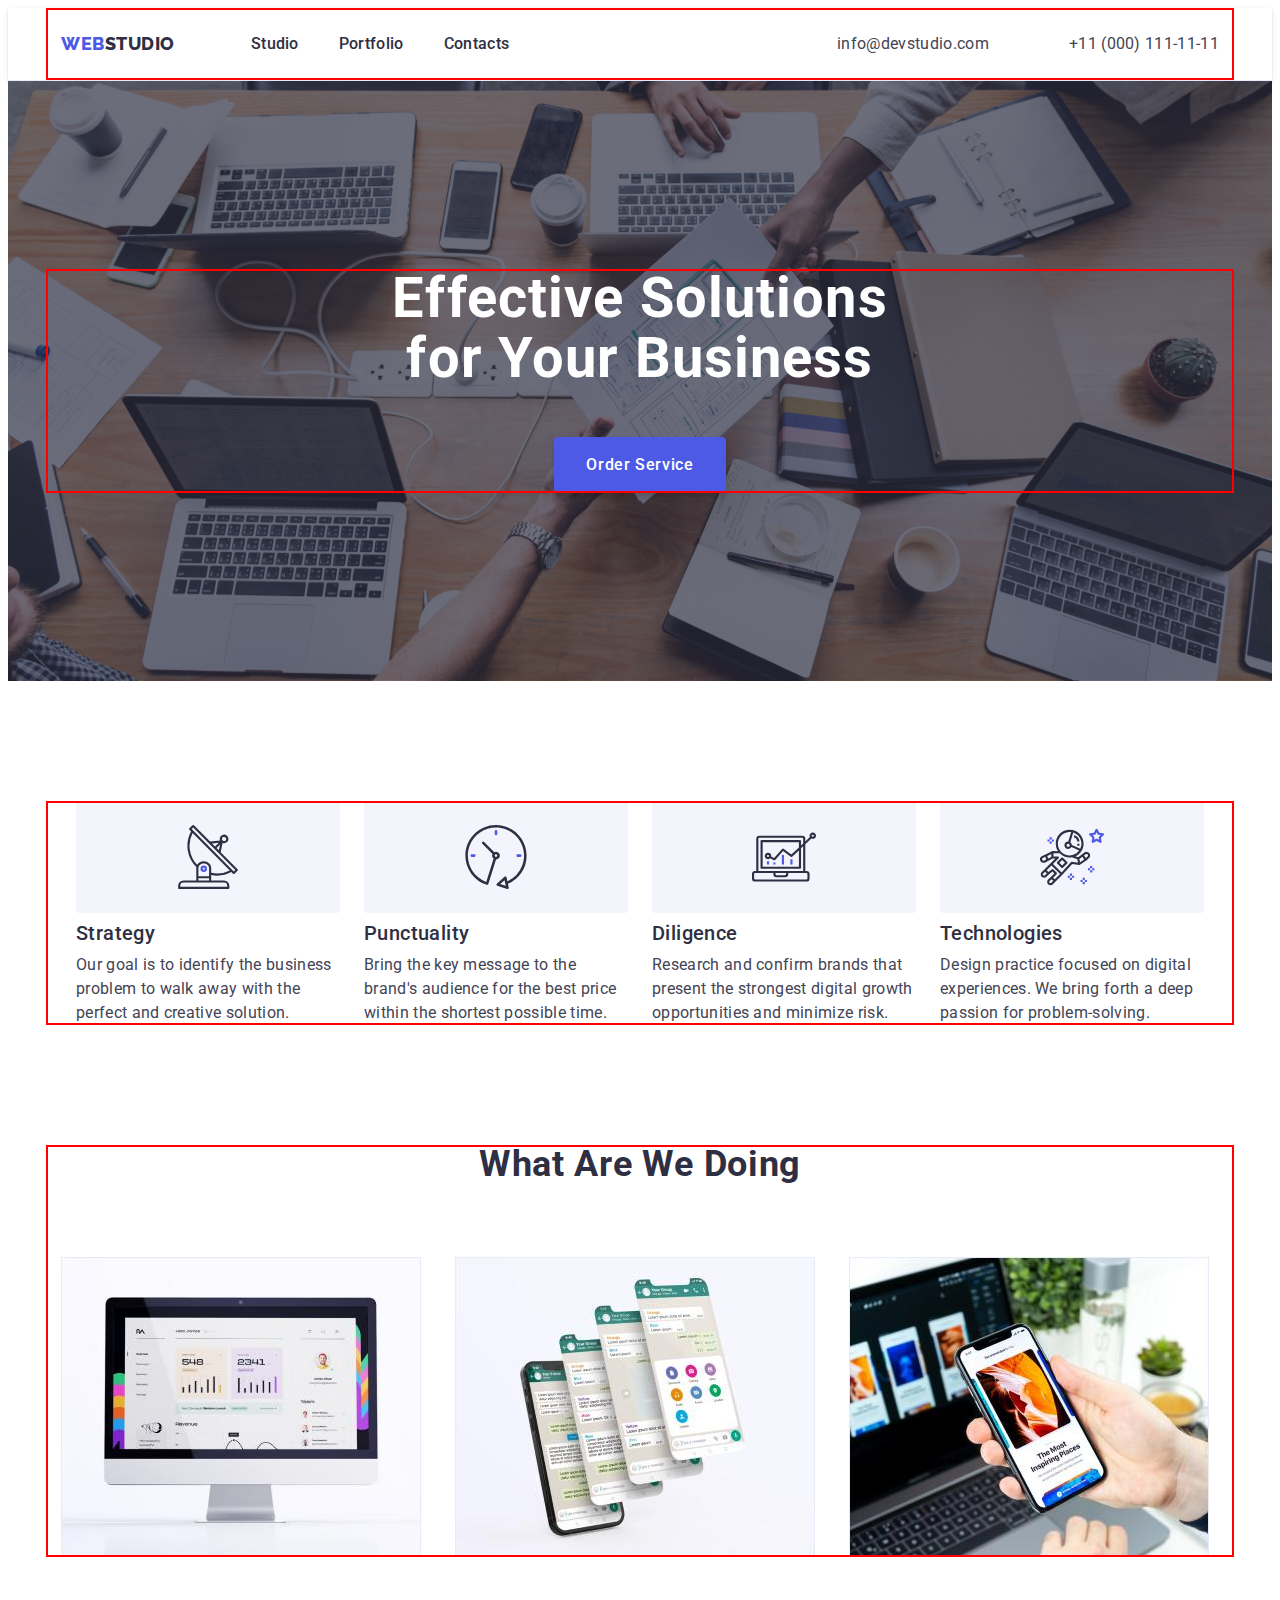
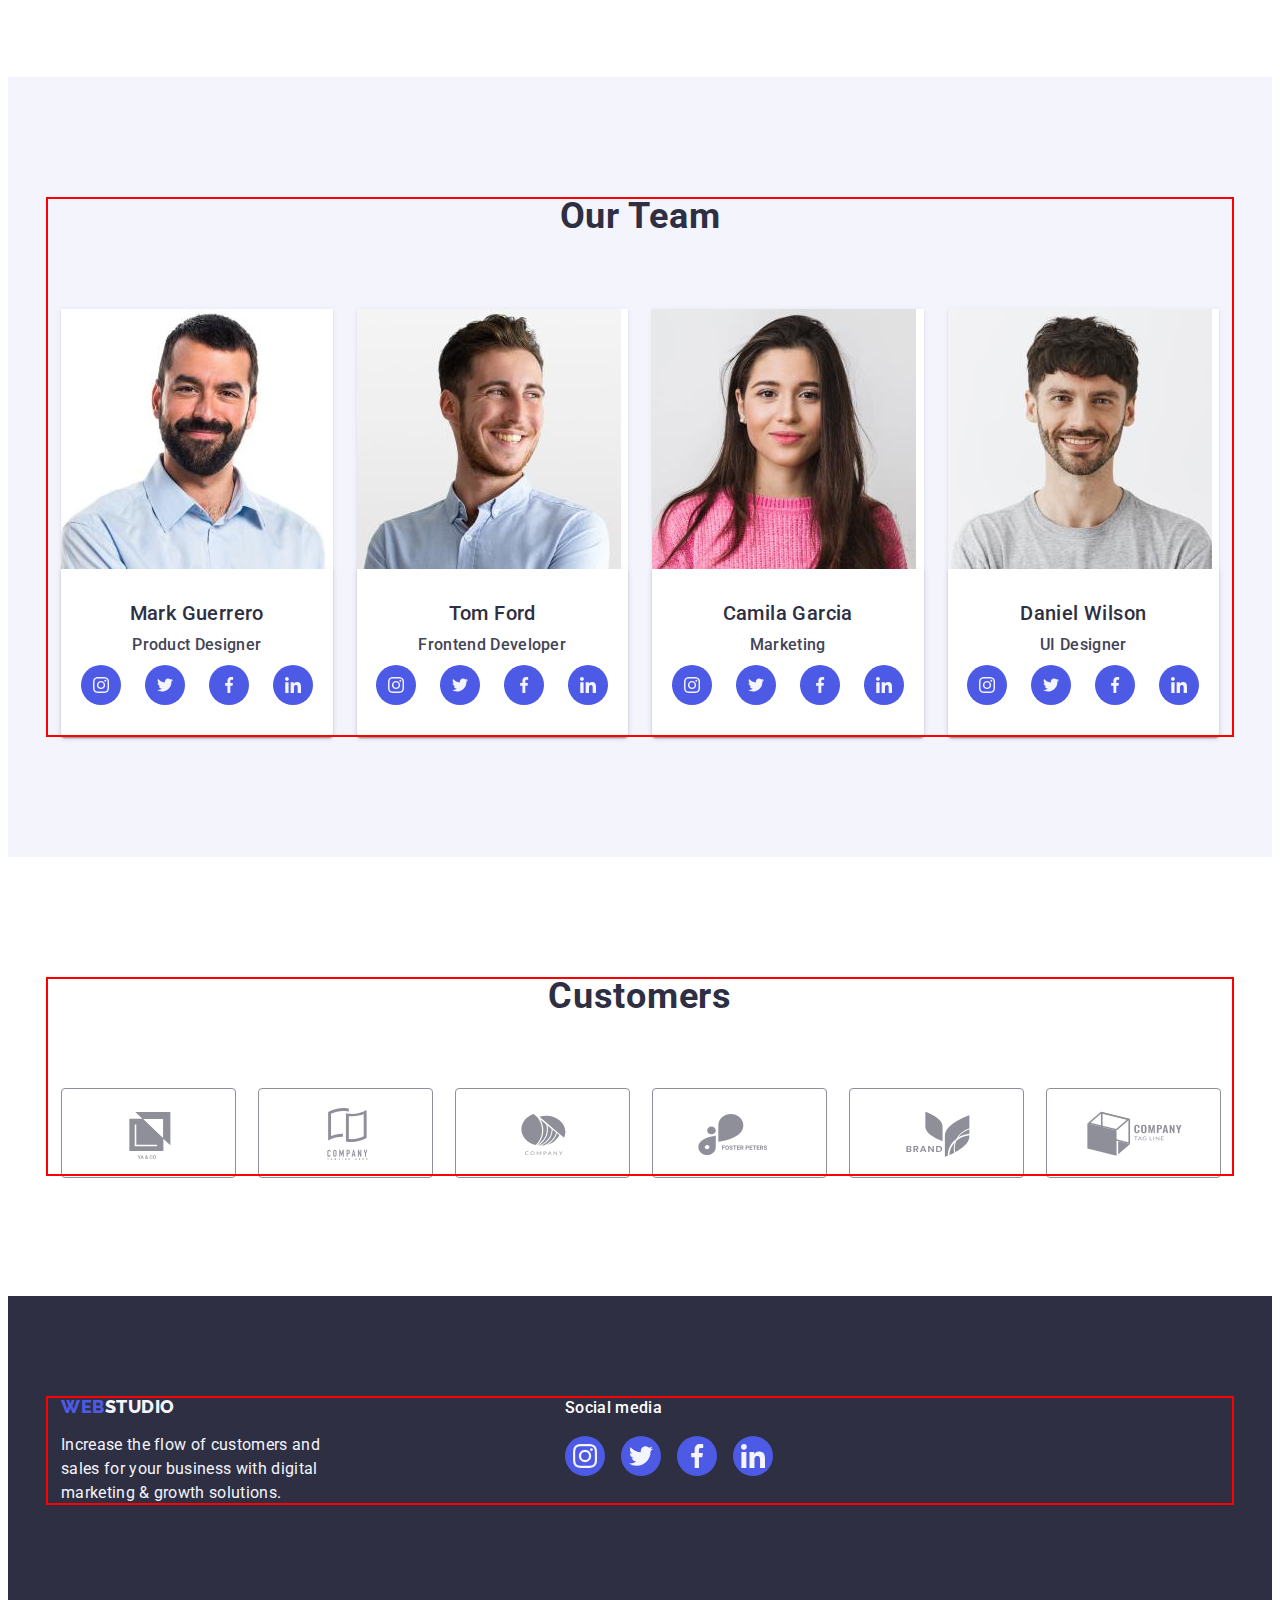
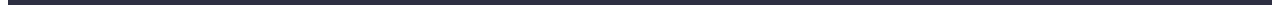
==== index.html @ 96519f8c "Initial commit" ====
<!DOCTYPE html>
<html lang="en">
  <head>
    <meta charset="UTF-8" />
    <meta http-equiv="X-UA-Compatible" content="IE=edge" />
    <meta name="viewport" content="width=device-width, initial-scale=1.0" />
    <title>Document</title>
    <link rel="preconnect" href="https://fonts.googleapis.com" />
    <link rel="preconnect" href="https://fonts.gstatic.com" crossorigin />
    <link
      href="https://fonts.googleapis.com/css2?family=Raleway:wght@800&family=Roboto:wght@400;500;700;900&display=swap"
      rel="stylesheet"
    />
    <link
      rel="stylesheet"
      href="https://cdnjs.cloudflare.com/ajax/libs/modern-normalize/1.1.0/modern-normalize.min.css"
      integrity="sha512-wpPYUAdjBVSE4KJnH1VR1HeZfpl1ub8YT/NKx4PuQ5NmX2tKuGu6U/JRp5y+Y8XG2tV+wKQpNHVUX03MfMFn9Q=="
      crossorigin="anonymous"
      referrerpolicy="no-referrer"
    />
    <link rel="stylesheet" href="./css/styles.css" />
  </head>
  <body class="body-text-color">
    <header class="help-hat-border">
      <div class="help-hat-container container">
        <nav class="help-hat-container logo-top">
          <a class="logo link" href="./index.html"
            >Web<span class="logo-dark">Studio</span></a
          >
          <ul class="nav-list list">
            <li>
              <a class="link helper-components" href="./index.html">Studio</a>
            </li>
            <li>
              <a class="helper-components link" href="./portfolio.html"
                >Portfolio</a
              >
            </li>
            <li>
              <a class="helper-components link" href="">Contacts</a>
            </li>
          </ul>
        </nav>
        <address class="help-hat">
          <ul class="list adr">
            <li>
              <a class="contact-link mail link" href="mailto:info@devstudio.com"
                >info@devstudio.com</a
              >
            </li>
            <li>
              <a class="contact-link link" href="tel:+110001111111"
                >+11 (000) 111-11-11</a
              >
            </li>
          </ul>
        </address>
      </div>
    </header>
    <!-- Main information -->
    <main>
      <!-- 1-section -->
      <section class="hero">
        <div class="container">
          <h1 class="hero-text">Effective Solutions for Your Business</h1>
          <button class="button hero-btn" type="button">Order Service</button>
        </div>
      </section>
      <!-- 2-section -->
      <section class="skill-set">
        <div class="container">
          <h2 hidden class="submain-text">features</h2>
          <ul class="list card-set">
            <li class="card-set-item focus">
              <div class="skill-logo">
                <svg class="" width="64" height="64">
                  <use href="./images/icons.svg#icon-antenna-1"></use>
                </svg>
              </div>
              <h3 class="title">Strategy</h3>
              <p class="text">
                Our goal is to identify the business problem to walk away with
                the perfect and creative solution.
              </p>
            </li>
            <li class="card-set-item focus">
              <div class="skill-logo">
                <svg class="" width="64" height="64">
                  <use href="./images/icons.svg#icon-clock-1"></use>
                </svg>
              </div>
              <h3 class="title">Punctuality</h3>
              <p class="text">
                Bring the key message to the brand's audience for the best price
                within the shortest possible time.
              </p>
            </li>
            <li class="card-set-item focus">
              <div class="skill-logo">
                <svg class="" width="64" height="64">
                  <use href="./images/icons.svg#icon-diagram-1"></use>
                </svg>
              </div>
              <h3 class="title">Diligence</h3>
              <p class="text">
                Research and confirm brands that present the strongest digital
                growth opportunities and minimize risk.
              </p>
            </li>
            <li class="card-set-item focus">
              <div class="skill-logo">
                <svg class="" width="64" height="64">
                  <use href="./images/icons.svg#icon-astronaut-1"></use>
                </svg>
              </div>
              <h3 class="title">Technologies</h3>
              <p class="text">
                Design practice focused on digital experiences. We bring forth a
                deep passion for problem-solving.
              </p>
            </li>
          </ul>
        </div>
      </section>

      <!-- 3-section  -->
      <section class="img-section">
        <div class="container">
          <h2 class="submain-text">What are we doing</h2>
          <ul class="list photo card-set">
            <li class="card-set-item">
              <img
                src="./images/img-1.jpg"
                alt="a computer with diagrams on the screen"
                width="360"
                height="300"
              />
            </li>
            <li class="card-set-item">
              <img
                src="./images/img-2.jpg"
                alt="a phone and 3 screeshots of the phones screen with a chat"
                width="360"
                height="300"
              />
            </li>
            <li class="card-set-item">
              <img
                src="./images/img-3.jpg"
                alt="mans arm holds the phone and on the background laptop"
                width="360"
                height="300"
              />
            </li>
          </ul>
        </div>
      </section>
      <!-- 4-section  -->
      <section class="team-background">
        <div class="container">
          <h2 class="submain-text">Our Team</h2>
          <ul class="title list card-set">
            <li class="photo-back card-set-item">
              <img
                src="./images/Team/img-3.jpg"
                alt="A man(Product Designer) in the blue shirt"
                width="264"
                height="260"
              />
              <div class="team-wrapper">
                <h3 class="title title-center">Mark Guerrero</h3>
                <p class="text title-center">Product Designer</p>
                <ul class="team-social list">
                  <li class="team-item">
                    <a
                      class="team-link link team-item-symbol"
                      href="https://www.instagram.com/"
                      target="_blank"
                      rel="noopener no-referrer"
                      aria-label="instagram icon"
                      ><svg class="team-icon" width="16" height="16">
                        <use
                          href="./images/icons.svg#icon-instagram-2"
                        ></use></svg
                    ></a>
                  </li>
                  <li class="team-item">
                    <a
                      class="team-link link team-item-symbol"
                      href="https://www.twitter.com/"
                      target="_blank"
                      rel="noopener no-referrer"
                      aria-label="twitter icon"
                      ><svg class="team-icon" width="16" height="16">
                        <use
                          href="./images/icons.svg#icon-twitter-1"
                        ></use></svg
                    ></a>
                  </li>
                  <li class="team-item">
                    <a
                      class="team-link link team-item-symbol"
                      href="https://www.facebook.com/"
                      target="_blank"
                      rel="noopener no-referrer"
                      aria-label="facebook icon"
                      ><svg class="team-icon" width="16" height="16">
                        <use
                          href="./images/icons.svg#icon-facebook-1"
                        ></use></svg
                    ></a>
                  </li>
                  <li class="team-item">
                    <a
                      class="team-link link team-item-symbol"
                      href="https://www.linkedin.com/"
                      target="_blank"
                      rel="noopener no-referrer"
                      aria-label="linkedin icon"
                      ><svg class="team-icon" width="16" height="16">
                        <use
                          href="./images/icons.svg#icon-linkedin-1"
                        ></use></svg
                    ></a>
                  </li>
                </ul>
              </div>
            </li>
            <li class="photo-back card-set-item">
              <img
                src="./images/Team/img-2.jpg"
                alt="A smiling man(Frontend Developer) in the blue shirt"
                width="264"
                height="260"
              />
              <div class="team-wrapper">
                <h3 class="title title-center">Tom Ford</h3>
                <p class="text title-center">Frontend Developer</p>
                <ul class="team-social list">
                  <li class="team-item">
                    <a
                      class="team-link link team-item-symbol"
                      href="https://www.instagram.com/"
                      target="_blank"
                      rel="noopener no-referrer"
                      aria-label="instagram icon"
                      ><svg class="team-icon" width="16" height="16">
                        <use
                          href="./images/icons.svg#icon-instagram-2"
                        ></use></svg
                    ></a>
                  </li>
                  <li class="team-item">
                    <a
                      class="team-link link team-item-symbol"
                      href="https://www.twitter.com/"
                      target="_blank"
                      rel="noopener no-referrer"
                      aria-label="twitter icon"
                      ><svg class="team-icon" width="16" height="16">
                        <use
                          href="./images/icons.svg#icon-twitter-1"
                        ></use></svg
                    ></a>
                  </li>
                  <li class="team-item">
                    <a
                      class="team-link link team-item-symbol"
                      href="https://www.facebook.com/"
                      target="_blank"
                      rel="noopener no-referrer"
                      aria-label="facebook icon"
                      ><svg class="team-icon" width="16" height="16">
                        <use
                          href="./images/icons.svg#icon-facebook-1"
                        ></use></svg
                    ></a>
                  </li>
                  <li class="team-item">
                    <a
                      class="team-link link team-item-symbol"
                      href="https://www.linkedin.com/"
                      target="_blank"
                      rel="noopener no-referrer"
                      aria-label="linkedin icon"
                      ><svg class="team-icon" width="16" height="16">
                        <use
                          href="./images/icons.svg#icon-linkedin-1"
                        ></use></svg
                    ></a>
                  </li>
                </ul>
              </div>
            </li>
            <li class="photo-back card-set-item">
              <img
                src="./images/Team/img-1.jpg"
                alt="A women with long hear in the pink sweater"
                width="264"
                height="260"
              />
              <div class="team-wrapper">
                <h3 class="title title-center">Camila Garcia</h3>
                <p class="text title-center">Marketing</p>
                <ul class="team-social list">
                  <li class="team-item">
                    <a
                      class="team-link link team-item-symbol"
                      href="https://www.instagram.com/"
                      target="_blank"
                      rel="noopener no-referrer"
                      aria-label="instagram icon"
                      ><svg class="team-icon" width="16" height="16">
                        <use
                          href="./images/icons.svg#icon-instagram-2"
                        ></use></svg
                    ></a>
                  </li>
                  <li class="team-item">
                    <a
                      class="team-link link team-item-symbol"
                      href="https://www.twitter.com/"
                      target="_blank"
                      rel="noopener no-referrer"
                      aria-label="twitter icon"
                      ><svg class="team-icon" width="16" height="16">
                        <use
                          href="./images/icons.svg#icon-twitter-1"
                        ></use></svg
                    ></a>
                  </li>
                  <li class="team-item">
                    <a
                      class="team-link link team-item-symbol"
                      href="https://www.facebook.com/"
                      target="_blank"
                      rel="noopener no-referrer"
                      aria-label="facebook icon"
                      ><svg class="team-icon" width="16" height="16">
                        <use
                          href="./images/icons.svg#icon-facebook-1"
                        ></use></svg
                    ></a>
                  </li>
                  <li class="team-item">
                    <a
                      class="team-link link team-item-symbol"
                      href="https://www.linkedin.com/"
                      target="_blank"
                      rel="noopener no-referrer"
                      aria-label="linkedin icon"
                      ><svg class="team-icon" width="16" height="16">
                        <use
                          href="./images/icons.svg#icon-linkedin-1"
                        ></use></svg
                    ></a>
                  </li>
                </ul>
              </div>
            </li>
            <li class="photo-back card-set-item">
              <img
                src="./images/Team/img.jpg"
                alt="A smiling man(UI Designer) in the grey sweater"
                width="264"
                height="260"
              />
              <div class="team-wrapper">
                <h3 class="title title-center">Daniel Wilson</h3>
                <p class="text title-center">UI Designer</p>
                <ul class="team-social list">
                  <li class="team-item">
                    <a
                      class="team-link link team-item-symbol"
                      href="https://www.instagram.com/"
                      target="_blank"
                      rel="noopener no-referrer"
                      aria-label="instagram icon"
                      ><svg class="team-icon" width="16" height="16">
                        <use
                          href="./images/icons.svg#icon-instagram-2"
                        ></use></svg
                    ></a>
                  </li>
                  <li class="team-item">
                    <a
                      class="team-link link team-item-symbol"
                      href="https://www.twitter.com/"
                      target="_blank"
                      rel="noopener no-referrer"
                      aria-label="twitter icon"
                      ><svg class="team-icon" width="16" height="16">
                        <use
                          href="./images/icons.svg#icon-twitter-1"
                        ></use></svg
                    ></a>
                  </li>
                  <li class="team-item">
                    <a
                      class="team-link link team-item-symbol"
                      href="https://www.facebook.com/"
                      target="_blank"
                      rel="noopener no-referrer"
                      aria-label="facebook icon"
                      ><svg class="team-icon" width="16" height="16">
                        <use
                          href="./images/icons.svg#icon-facebook-1"
                        ></use></svg
                    ></a>
                  </li>
                  <li class="team-item">
                    <a
                      class="team-link link team-item-symbol"
                      href="https://www.linkedin.com/"
                      target="_blank"
                      rel="noopener no-referrer"
                      aria-label="linkedin icon"
                      ><svg class="team-icon" width="16" height="16">
                        <use
                          href="./images/icons.svg#icon-linkedin-1"
                        ></use></svg
                    ></a>
                  </li>
                </ul>
              </div>
            </li>
          </ul>
        </div>
      </section>
      <!-- 5-section -->
      <section class="customer-section">
        <div class="container">
          <h2 class="submain-text custemers-line-height">Customers</h2>
          <ul class="cs-list list">
            <li class="cs-frames">
              <a class="cs-link link" href=""
                ><svg class="cs-icon" width="104" height="56">
                  <use href="./images/icons.svg#icon-Logo"></use></svg
              ></a>
            </li>
            <li class="cs-frames">
              <a class="cs-link link" href=""
                ><svg class="cs-icon" width="104" height="56">
                  <use href="./images/icons.svg#icon-Logo-1"></use></svg
              ></a>
            </li>
            <li class="cs-frames">
              <a class="cs-link link" href=""
                ><svg class="cs-icon" width="104" height="56">
                  <use href="./images/icons.svg#icon-Logo-2"></use></svg
              ></a>
            </li>
            <li class="cs-frames">
              <a class="cs-link link" href=""
                ><svg class="cs-icon" width="104" height="56">
                  <use href="./images/icons.svg#icon-Logo-3"></use></svg
              ></a>
            </li>
            <li class="cs-frames">
              <a class="cs-link link" href=""
                ><svg class="cs-icon" width="104" height="56">
                  <use href="./images/icons.svg#icon-Logo-4"></use></svg
              ></a>
            </li>
            <li class="cs-frames">
              <a class="cs-link link" href=""
                ><svg class="cs-icon" width="104" height="56">
                  <use href="./images/icons.svg#icon-Logo-5"></use></svg
              ></a>
            </li>
          </ul>
        </div>
      </section>
    </main>
    <!-- footer -->
    <footer class="footer-line">
      <div class="container foot">
        <div class="footer-media">
          <a class="logo-bot link inline" href=""
            >Web<span class="logo-light">Studio</span></a
          >
          <p class="foot-text">
            Increase the flow of customers and sales for your business with
            digital marketing & growth solutions.
          </p>
        </div>
        <!-- social icons -->
        <div class="footer-icons">
          <p class="social-media">Social media</p>
          <ul class="foot-social list">
            <li class="team-item foot-hf">
              <a
                class="team-link link team-item-symbol foot-social-hf"
                href="https://www.instagram.com/"
                target="_blank"
                rel="noopener no-referrer"
                aria-label="instagram icon"
                ><svg class="team-icon" width="24" height="24">
                  <use href="./images/icons.svg#icon-instagram-2"></use></svg
              ></a>
            </li>
            <li class="team-item foot-hf">
              <a
                class="team-link link team-item-symbol foot-social-hf"
                href="https://www.twitter.com/"
                target="_blank"
                rel="noopener no-referrer"
                aria-label="twitter icon"
                ><svg class="team-icon" width="24" height="24">
                  <use href="./images/icons.svg#icon-twitter-1"></use></svg
              ></a>
            </li>
            <li class="team-item foot-hf">
              <a
                class="team-link link team-item-symbol foot-social-hf"
                href="https://www.facebook.com/"
                target="_blank"
                rel="noopener no-referrer"
                aria-label="facebook icon"
                ><svg class="team-icon" width="24" height="24">
                  <use href="./images/icons.svg#icon-facebook-1"></use></svg
              ></a>
            </li>
            <li class="team-item foot-hf">
              <a
                class="team-link link team-item-symbol foot-social-hf"
                href="https://www.linkedin.com/"
                target="_blank"
                rel="noopener no-referrer"
                aria-label="linkedin icon"
                ><svg class="team-icon" width="24" height="24">
                  <use href="./images/icons.svg#icon-linkedin-1"></use></svg
              ></a>
            </li>
          </ul>
        </div>
      </div>
    </footer>
  </body>
</html>
---- css/styles.css ----
/**
  |============================
  | Roots
  |============================
*/
:root {
  --indent: 24px;
  --items: 4;
}
/**
  |============================
  | Header
  |============================
*/

.body-text-color {
  font-family: "Roboto", sans-serif;
  font-style: normal;
  font-weight: 400;
  font-size: 16px;
  line-height: 1.5;
  letter-spacing: 0.02em;
  color: #434455;
  background-color: #ffffff;
}

/**
  |============================
  | Links
  |============================
*/
.helper-components {
  font-weight: 500;
  color: #2e2f42;
}
.helper-components:hover,
.helper-components:focus {
  color: #404bbf;
}
.contact-link {
  color: #434455;
}
.contact-link:hover,
.contact-link:focus {
  color: #404bbf;
}
/**
  |============================
  | HERO section
  |============================
*/
.hero {
  text-align: center;
  padding: 188px 0;
  background: linear-gradient(rgba(46, 47, 66, 0.7), rgba(46, 47, 66, 0.7)),
    url(../images/Hero-logo.jpg);
  max-width: 1440px;
  background-repeat: no-repeat;
  background-position: center;
  background-size: cover;
  margin-left: auto;
  margin-right: auto;
}
.hero-text {
  margin-bottom: 48px;
  font-weight: 700;
  font-size: 56px;
  line-height: 1.07;
  text-align: center;
  letter-spacing: 0.02em;
  color: #ffffff;
}

button:hover,
.button:focus {
  color: #ffffff;
  background: #404bbf;
}
/**
  |============================
  | Section 2
  |============================
*/
.title {
  margin-bottom: 8px;
  font-weight: 500;
  font-size: 20px;
  line-height: 1.2;
  letter-spacing: 0.02em;
  color: #2e2f42;
}
.submain-text {
  font-weight: 700;
  font-size: 36px;
  line-height: 1.11;
  letter-spacing: 0.02em;
  text-align: center;
  text-transform: capitalize;
  color: #2e2f42;
}
.text {
  font-size: 16px;
  line-height: 1.5;
  letter-spacing: 0.02em;
  color: #434455;
}
/* futures icons */

.skill-logo {
  display: flex;
  justify-content: center;
  align-items: center;
  height: 112px;
  width: 264px;
  background-color: #f4f4fd;
  border-radius: 4px;
  margin-bottom: 8px;
}

/**
  |============================
  | Section 3
  |============================
*/

/**
  |============================
  | Section 4 Team photos
  |============================
*/
.team-background {
  padding-top: 120px;
  padding-bottom: 120px;
  background: #f4f4fd;
}
.main-title {
  font-weight: 700;
  font-size: 36px;
  line-height: 1.11;
  letter-spacing: 0.02em;
  text-align: center;
  text-transform: capitalize;
  color: #2e2f42;
}

.photo-back {
  background-color: #ffffff;
  box-shadow: 0px 1px 6px rgba(46, 47, 66, 0.08),
    0px 1px 1px rgba(46, 47, 66, 0.16), 0px 2px 1px rgba(46, 47, 66, 0.08);
  border-radius: 0px 0px 4px 4px;
}

/* team social icons */
.team-social {
  display: flex;
  justify-content: center;
  gap: 24px;
}
.team-item {
  width: 40px;
  height: 40px;
}

.team-item-symbol {
  display: flex;
  justify-content: center;
  align-items: center;
  width: 100%;
  height: 100%;
  color: #f4f4fd;
  border-radius: 50%;
  background-color: #4d5ae5;
}

.team-icon {
  fill: currentColor;
  display: flex;
  justify-content: center;
  align-items: center;
}

.team-item-symbol:hover,
.team-item-symbol:focus {
  border-radius: 50%;
  background-color: #404bbf;
}
/**
  |============================
  | Section 5
  |============================
*/
.customer-section {
  padding-top: 120px;
  padding-bottom: 120px;
}
.custemers-line-height {
  line-height: 1.1;
}
.cs-list {
  display: flex;
  justify-content: center;
  gap: 24px;
}
.cs-frames {
  width: calc((100% - 120px) / 6);
  height: 88px;
}
.cs-link {
  display: flex;
  justify-content: center;
  align-items: center;
  width: 100%;
  height: 100%;
  color: #8e8f99;
  border: 1px solid #8e8f99;
  border-radius: 4px;
}
.cs-link:hover,
.cs-link:focus {
  color: #404bbf;
  border-color: #404bbf;
}
.cs-icon {
  fill: currentColor;
}

/**
  |============================
  | footer with media icons
  |============================
*/
.foot-social {
  display: flex;
  justify-items: center;
  gap: 16px;
}
.foot-social-hf:hover,
.foot-social-hf:focus {
  border-radius: 50%;
  background-color: #31d0aa;
}
.footer-media {
  margin-right: 120px;
}
.social-media {
  font-weight: 500;
  color: #ffffff;
  margin-bottom: 16px;
}

.footer-icons {
  width: 208px;
  height: 80px;
}
.foot-text {
  width: 264px;
}
/**
  |============================
  | Partfolio page
  |============================
*/

/* footer coloring */
.footer-line {
  font-family: "Roboto", sans-serif;
  font-style: normal;
  font-weight: 400;
  font-size: 16px;
  line-height: 1.5;
  letter-spacing: 0.02em;
  color: #f4f4fd;
  background: #2e2f42;
}
/**
  |============================
  | LOGO
  |============================
*/

.logo-dark {
  color: #2e2f42;
}
.logo-light {
  color: #f4f4fd;
}

/**
  |============================
  | RESET styles START
  |============================
*/

.link {
  text-decoration: none;
}

.list {
  color: currentcolor;
  list-style: none;
  margin: 0;
  padding: 0;
}

h1,
h2,
h3,
h4,
h5,
h6,
p {
  margin: 0;
}

.button {
  font-family: inherit;
  color: currentColor;
  cursor: pointer;
}

img {
  display: block;
  max-width: 100%;
  height: auto;
}

/**
  |============================
  | Container
  |============================
*/
.container {
  width: 1158px;
  margin-left: auto;
  margin-right: auto;
  padding-left: 15px;
  padding-right: 15px;
  outline: 2px solid red;
  outline-offset: -2px;
}
.foot {
  display: flex;
  align-items: baseline;
  gap: 120px;
}

/**
  |============================
  | START index.html
  |============================
*/
/**
  |============================
  | CARD-SET
  |============================
*/
.card-set {
  display: flex;
  align-items: center;
  justify-content: center;
  flex-wrap: wrap;
  gap: var(--indent);
}
.card-set-item {
  width: calc((100% - var(--indent) * (var(--items) - 1)) / var(--items));
}
.photo {
  --items: 3;
}
.cards {
  --items: 4;
}
/**
  |============================
  | LOGO placering
  |============================
*/
.help-hat {
  font-style: normal;
}
.help-hat-border {
  font-style: normal;
  border-bottom: 1px solid #e7e9fc;
  box-shadow: 0px 2px 1px rgba(46, 47, 66, 0.08),
    0px 1px 1px rgba(46, 47, 66, 0.16), 0px 1px 6px rgba(46, 47, 66, 0.08);
}

.help-hat-container {
  display: flex;
  align-items: center;
  margin-right: auto;
}
.adr {
  display: flex;
  align-items: center;
  gap: 40px;
}
.nav-list {
  display: flex;
  align-items: center;
  gap: 40px;
}
.mail {
  margin-right: 40px;
}
.helper-components,
.contact-link,
.logo-top {
  padding-top: 24px;
  padding-bottom: 24px;
}
/**
  |============================
  | Hero
  |============================
*/
.hero-btn {
  min-width: 169px;
  height: 56px;
  border: none;
  background: #4d5ae5;
  box-shadow: 0px 4px 4px rgba(0, 0, 0, 0.15);
  border-radius: 4px;
}
.button {
  display: block;
  padding: 16px 32px;
  margin: 0 auto;
}
.hero-text {
  max-width: 496px;
  margin-left: auto;
  margin-right: auto;
}
/**
  |============================
  | Serction 2
  |============================
*/
.skill-set {
  padding-top: 120px;
  padding-bottom: 120px;
}
.skill-map {
  padding-right: 24px;
}
.submain-text {
  margin-bottom: 72px;
}
.focus {
  width: 264px;
  background-color: #ffffff;
}

/**
    |============================
    | Section 3
    |============================
  */
.img-section {
  padding-bottom: 120px;
}
/**
  |============================
  | Section 4
  |============================
*/
.team-wrapper {
  display: flex;
  flex-direction: column;
  justify-content: center;
  align-items: center;
  padding: 32px 0;
  box-shadow: 0px 1px 6px rgba(46, 47, 66, 0.08),
    0px 1px 1px rgba(46, 47, 66, 0.16), 0px 2px 1px rgba(46, 47, 66, 0.08);
  border-radius: 0px 0px 4px 4px;
  border-top: none;
}
.title-center {
  text-align: center;
  margin-bottom: 8px;
}

/**
  |============================
  | Footer section
  |============================
*/

.footer-line {
  padding: 100px 0;
  display: flex;
  align-items: center;
  justify-content: center;
}

/**
  |============================
  | Portfolio placering
  |============================
*/
/* logo placering */
.portfolio-top {
  margin-bottom: 96px;
}
/* Buttons */
.btn-top {
  padding-top: 96px;
  padding-bottom: 120px;
}
.click {
  display: flex;
  flex-direction: row;
  align-items: flex-start;
  padding: 0px;
  gap: 24px;
  justify-content: center;
  margin-bottom: 72px;
}

.photo-wrapper {
  display: flex;
  flex-direction: column;
  justify-content: center;
  padding: 32px 16px;
  border: 1px solid #e7e9fc;
  border-top: none;
}

/**
  |============================
  | Portfolio for cheker
  |============================
*/
.pictures {
  display: flex;
  flex-wrap: wrap;
  column-gap: 24px;
  row-gap: 48px;
}
.pictures-list {
  width: calc((100% - 48px) / 3);
}

.logo {
  font-family: "Raleway", sans-serif;
  font-style: normal;
  font-weight: 800;
  font-size: 18px;
  line-height: 1.17;
  align-items: center;
  margin-right: 76px;
  letter-spacing: 0.03em;
  text-transform: uppercase;
  color: #4d5ae5;
}
.inline {
  display: inline-block;
}
.logo-bot {
  font-family: "Raleway", sans-serif;
  font-style: normal;
  font-weight: 800;
  font-size: 18px;
  line-height: 1.17;
  align-items: center;
  letter-spacing: 0.03em;
  text-transform: uppercase;
  color: #4d5ae5;
  margin-bottom: 16px;
}
.button {
  font-family: "Roboto", sans-serif;
  font-style: normal;
  font-weight: 500;
  font-size: 16px;
  line-height: 1.5;
  align-items: center;
  letter-spacing: 0.04em;
  border-radius: 4px;
  color: #ffffff;
  background: #4d5ae5;
}
.radio-btn {
  display: flex;
  flex-direction: row;
  justify-content: center;
  align-items: center;
  padding: 12px 24px;
  border: 1px solid #e7e9fc;
  border-radius: 4px;
  color: #4d5ae5;
  background: #f4f4fd;
}

.radio-btn:hover,
.radio-btn:focus {
  border: 1px solid transparent;
  box-shadow: 0px 3px 1px rgba(0, 0, 0, 0.1), 0px 2px 1px rgba(0, 0, 0, 0.08),
    0px 2px 2px rgba(0, 0, 0, 0.12);
  color: #ffffff;
  background: #404bbf;
}
.card-hf {
  display: block;
}
.card-hf:hover,
.card-hf:focus {
  box-shadow: 0px 1px 6px rgba(46, 47, 66, 0.08),
    0px 1px 1px rgba(46, 47, 66, 0.16), 0px 2px 1px rgba(46, 47, 66, 0.08);
}
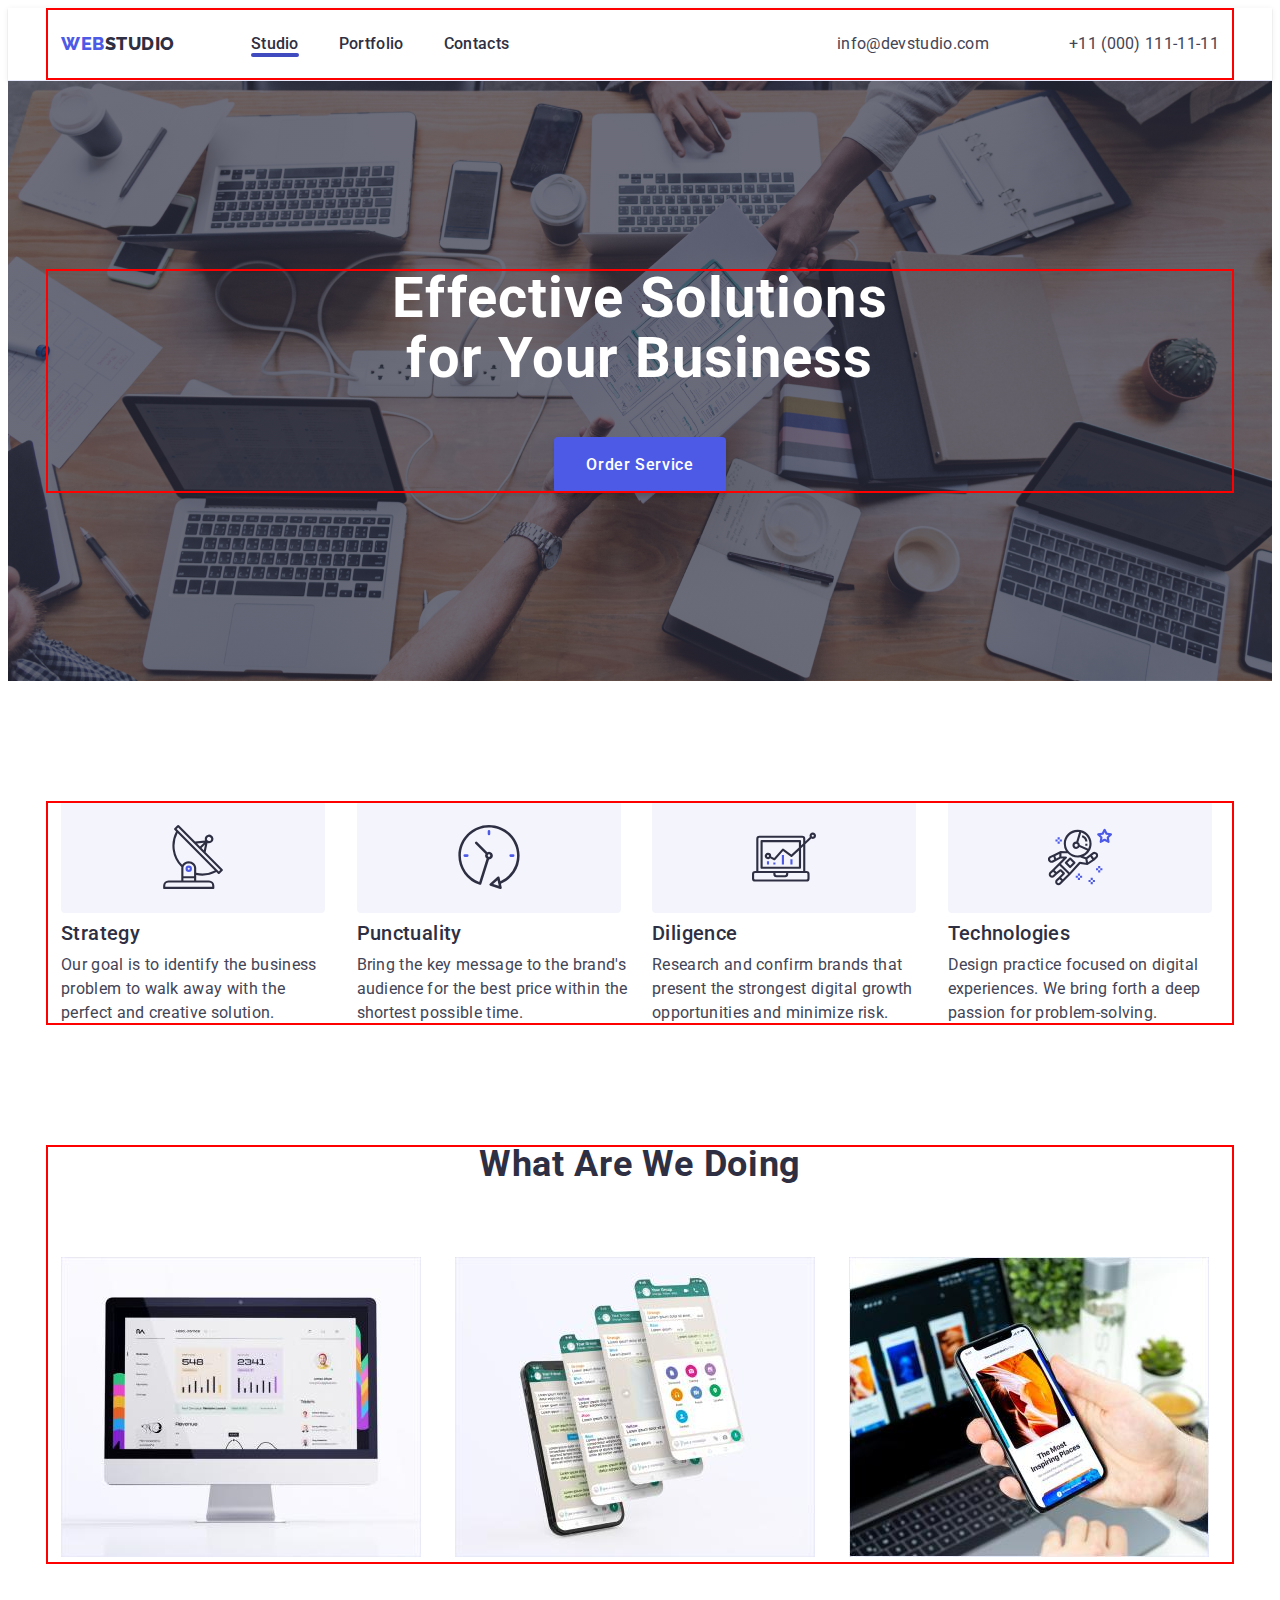
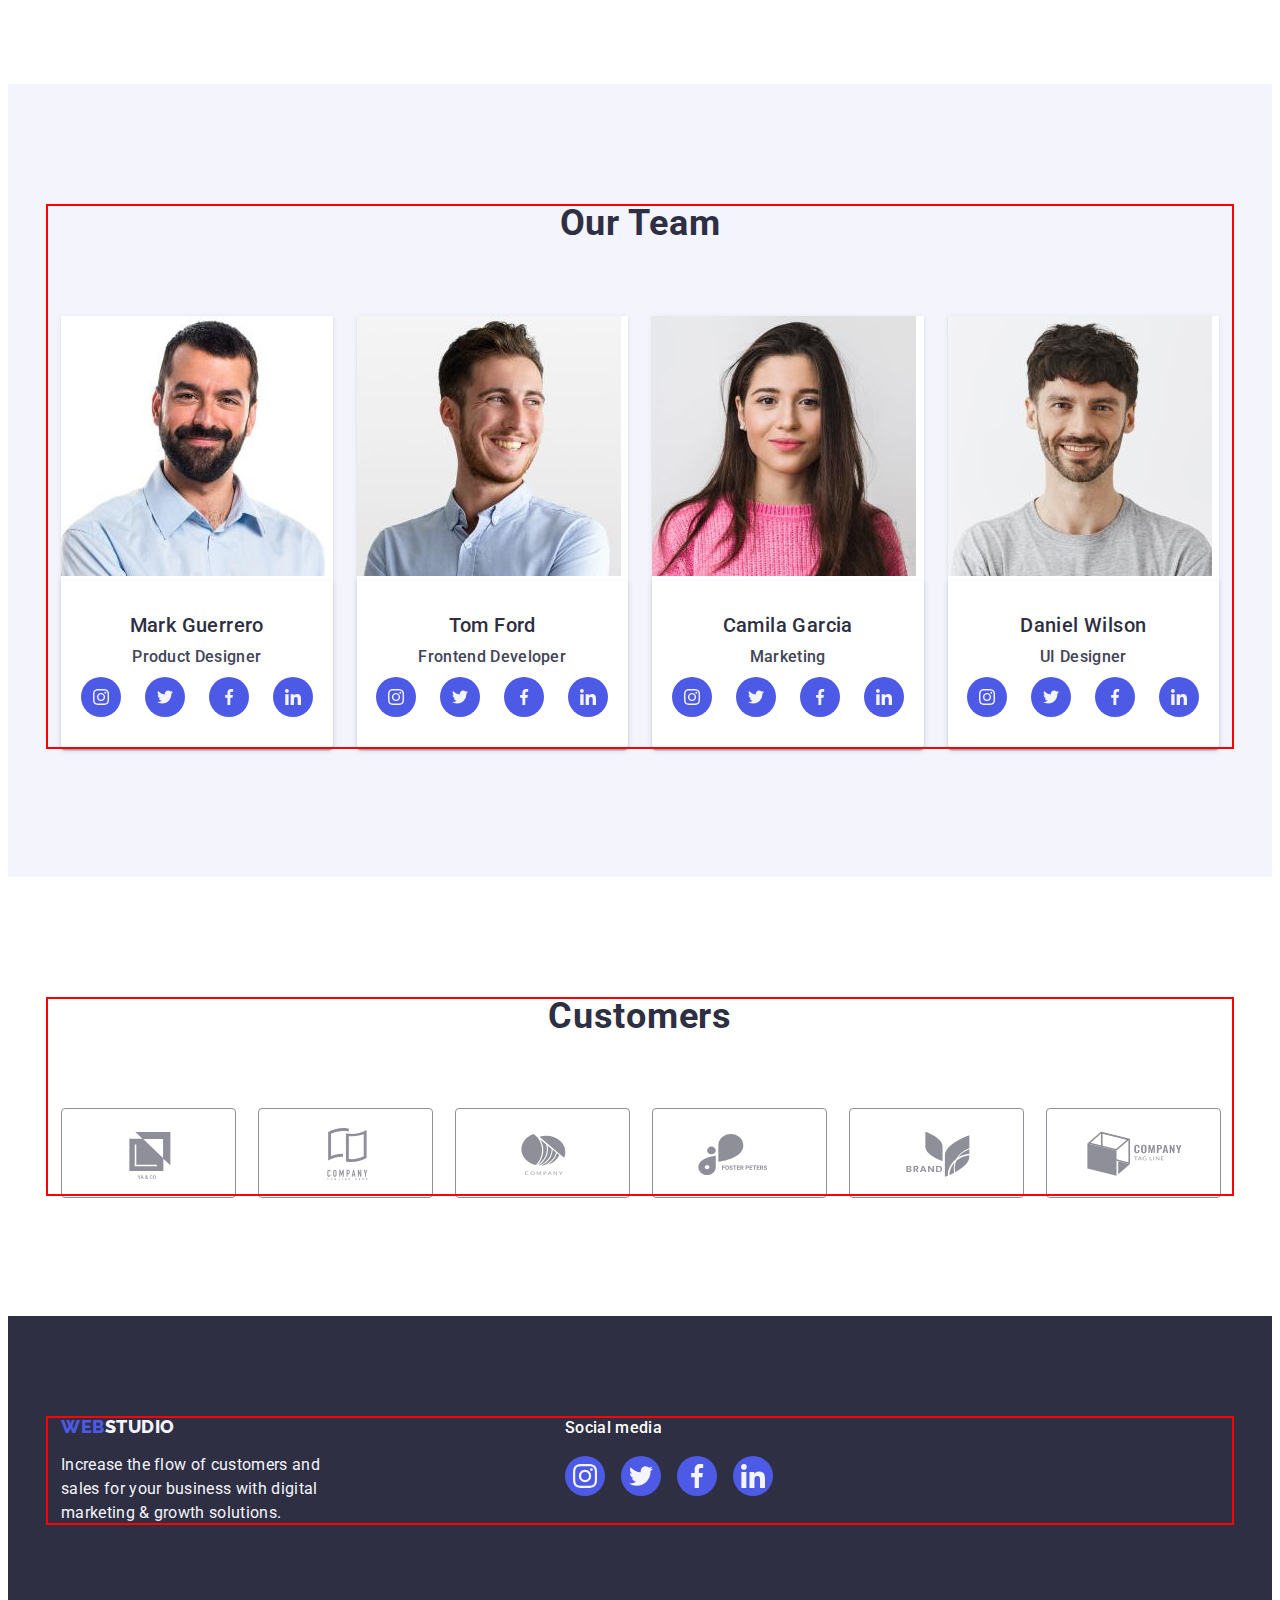
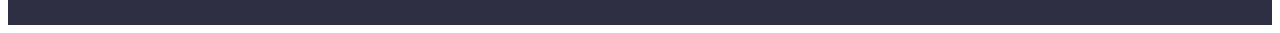
==== commit bb5bdf26: "underlines on pages" ====
--- a/index.html
+++ b/index.html
@@ -29,7 +29,9 @@
           >
           <ul class="nav-list list">
             <li>
-              <a class="link helper-components" href="./index.html">Studio</a>
+              <a class="helper-components current link" href="./index.html"
+                >Studio</a
+              >
             </li>
             <li>
               <a class="helper-components link" href="./portfolio.html"
--- a/css/styles.css
+++ b/css/styles.css
@@ -6,6 +6,49 @@
 :root {
   --indent: 24px;
   --items: 4;
+
+  --cubic-hover: cubic-bezier(0.4, 0, 0.2, 1);
+}
+/**
+  |============================
+  | RESET styles START
+  |============================
+*/
+
+.link {
+  text-decoration: none;
+}
+
+.list {
+  color: currentcolor;
+  list-style: none;
+  margin: 0;
+  padding: 0;
+}
+
+h1,
+h2,
+h3,
+h4,
+h5,
+h6,
+p {
+  margin: 0;
+}
+
+/**
+  |============================
+  | Container
+  |============================
+*/
+.container {
+  width: 1158px;
+  margin-left: auto;
+  margin-right: auto;
+  padding-left: 15px;
+  padding-right: 15px;
+  outline: 2px solid red;
+  outline-offset: -2px;
 }
 /**
   |============================
@@ -24,25 +67,84 @@
   background-color: #ffffff;
 }
 
-/**
-  |============================
-  | Links
-  |============================
-*/
 .helper-components {
+  position: relative;
+
   font-weight: 500;
   color: #2e2f42;
+
+  transition-property: color;
+  transition-duration: 250ms;
+  transition-timing-function: var(--cubic-hover);
+}
+
+.helper-components::after {
+  content: "";
+
+  position: absolute;
+  display: block;
+  bottom: 20px;
+  left: 0;
+  width: 100%;
+  height: 4px;
+  border-radius: 2px;
+}
+.helper-components.current::after,
+.helper-components:hover::after,
+.helper-components:focus::after {
+  background-color: #404bbf;
 }
 .helper-components:hover,
 .helper-components:focus {
   color: #404bbf;
 }
+
 .contact-link {
   color: #434455;
-}
+
+  transition-property: color;
+  transition-duration: 250ms;
+  transition-timing-function: var(--cubic-hover);
+}
+
 .contact-link:hover,
 .contact-link:focus {
   color: #404bbf;
+}
+
+.help-hat {
+  font-style: normal;
+}
+.help-hat-border {
+  font-style: normal;
+  border-bottom: 1px solid #e7e9fc;
+  box-shadow: 0px 2px 1px rgba(46, 47, 66, 0.08),
+    0px 1px 1px rgba(46, 47, 66, 0.16), 0px 1px 6px rgba(46, 47, 66, 0.08);
+}
+
+.help-hat-container {
+  display: flex;
+  align-items: center;
+  margin-right: auto;
+}
+.adr {
+  display: flex;
+  align-items: center;
+  gap: 40px;
+}
+.nav-list {
+  display: flex;
+  align-items: center;
+  gap: 40px;
+}
+.mail {
+  margin-right: 40px;
+}
+.helper-components,
+.contact-link,
+.logo-top {
+  padding-top: 24px;
+  padding-bottom: 24px;
 }
 /**
   |============================
@@ -71,16 +173,6 @@
   color: #ffffff;
 }
 
-button:hover,
-.button:focus {
-  color: #ffffff;
-  background: #404bbf;
-}
-/**
-  |============================
-  | Section 2
-  |============================
-*/
 .title {
   margin-bottom: 8px;
   font-weight: 500;
@@ -104,7 +196,6 @@
   letter-spacing: 0.02em;
   color: #434455;
 }
-/* futures icons */
 
 .skill-logo {
   display: flex;
@@ -117,12 +208,62 @@
   margin-bottom: 8px;
 }
 
+.skill-set {
+  padding-top: 120px;
+  padding-bottom: 120px;
+}
+
+.skill-map {
+  padding-right: 24px;
+}
+
+.submain-text {
+  margin-bottom: 72px;
+}
+
+.focus {
+  width: 264px;
+  background-color: #ffffff;
+}
+
+.hero-btn {
+  min-width: 169px;
+  height: 56px;
+  border: none;
+  background: #4d5ae5;
+  box-shadow: 0px 4px 4px rgba(0, 0, 0, 0.15);
+  border-radius: 4px;
+}
+
+.button {
+  display: block;
+  padding: 16px 32px;
+  margin: 0 auto;
+  transition-property: color, background;
+  transition-duration: 250ms;
+  transition-timing-function: var(--cubic-hover);
+}
+
+.button:hover,
+.button:focus {
+  color: #ffffff;
+  background: #404bbf;
+}
+
+.hero-text {
+  max-width: 496px;
+  margin-left: auto;
+  margin-right: auto;
+}
+
 /**
   |============================
   | Section 3
   |============================
 */
-
+.img-section {
+  padding-bottom: 120px;
+}
 /**
   |============================
   | Section 4 Team photos
@@ -133,6 +274,7 @@
   padding-bottom: 120px;
   background: #f4f4fd;
 }
+
 .main-title {
   font-weight: 700;
   font-size: 36px;
@@ -150,12 +292,12 @@
   border-radius: 0px 0px 4px 4px;
 }
 
-/* team social icons */
 .team-social {
   display: flex;
   justify-content: center;
   gap: 24px;
 }
+
 .team-item {
   width: 40px;
   height: 40px;
@@ -170,13 +312,10 @@
   color: #f4f4fd;
   border-radius: 50%;
   background-color: #4d5ae5;
-}
-
-.team-icon {
-  fill: currentColor;
-  display: flex;
-  justify-content: center;
-  align-items: center;
+
+  transition-property: background-color, border-radius;
+  transition-duration: 250ms;
+  transition-timing-function: var(--cubic-hover);
 }
 
 .team-item-symbol:hover,
@@ -184,6 +323,30 @@
   border-radius: 50%;
   background-color: #404bbf;
 }
+
+.team-icon {
+  fill: currentColor;
+  display: flex;
+  justify-content: center;
+  align-items: center;
+}
+
+.team-wrapper {
+  display: flex;
+  flex-direction: column;
+  justify-content: center;
+  align-items: center;
+  padding: 32px 0;
+  box-shadow: 0px 1px 6px rgba(46, 47, 66, 0.08),
+    0px 1px 1px rgba(46, 47, 66, 0.16), 0px 2px 1px rgba(46, 47, 66, 0.08);
+  border-radius: 0px 0px 4px 4px;
+  border-top: none;
+}
+
+.title-center {
+  text-align: center;
+  margin-bottom: 8px;
+}
 /**
   |============================
   | Section 5
@@ -193,18 +356,22 @@
   padding-top: 120px;
   padding-bottom: 120px;
 }
+
 .custemers-line-height {
   line-height: 1.1;
 }
+
 .cs-list {
   display: flex;
   justify-content: center;
   gap: 24px;
 }
+
 .cs-frames {
   width: calc((100% - 120px) / 6);
   height: 88px;
 }
+
 .cs-link {
   display: flex;
   justify-content: center;
@@ -214,34 +381,48 @@
   color: #8e8f99;
   border: 1px solid #8e8f99;
   border-radius: 4px;
-}
+
+  transition-property: color, border-color;
+  transition-duration: 250ms;
+  transition-timing-function: var(--cubic-hover);
+}
+
 .cs-link:hover,
 .cs-link:focus {
   color: #404bbf;
   border-color: #404bbf;
 }
+
 .cs-icon {
   fill: currentColor;
 }
 
 /**
   |============================
-  | footer with media icons
+            Footer
   |============================
 */
 .foot-social {
   display: flex;
   justify-items: center;
   gap: 16px;
+}
+
+.foot-social-hf {
+  transition-property: background-color;
+  transition-duration: 250ms;
+  transition-timing-function: var(--cubic-hover);
 }
 .foot-social-hf:hover,
 .foot-social-hf:focus {
   border-radius: 50%;
   background-color: #31d0aa;
 }
+
 .footer-media {
   margin-right: 120px;
 }
+
 .social-media {
   font-weight: 500;
   color: #ffffff;
@@ -252,294 +433,45 @@
   width: 208px;
   height: 80px;
 }
+
 .foot-text {
   width: 264px;
 }
-/**
-  |============================
-  | Partfolio page
-  |============================
-*/
-
-/* footer coloring */
+
+.logo-dark {
+  color: #2e2f42;
+}
+.logo-light {
+  color: #f4f4fd;
+}
+
+.button {
+  font-family: inherit;
+  color: currentColor;
+  cursor: pointer;
+}
+
+.foot {
+  display: flex;
+  align-items: baseline;
+  gap: 120px;
+}
+
 .footer-line {
+  display: flex;
+  align-items: center;
+  justify-content: center;
+  padding: 100px 0;
+
   font-family: "Roboto", sans-serif;
   font-style: normal;
   font-weight: 400;
   font-size: 16px;
   line-height: 1.5;
   letter-spacing: 0.02em;
+
   color: #f4f4fd;
   background: #2e2f42;
-}
-/**
-  |============================
-  | LOGO
-  |============================
-*/
-
-.logo-dark {
-  color: #2e2f42;
-}
-.logo-light {
-  color: #f4f4fd;
-}
-
-/**
-  |============================
-  | RESET styles START
-  |============================
-*/
-
-.link {
-  text-decoration: none;
-}
-
-.list {
-  color: currentcolor;
-  list-style: none;
-  margin: 0;
-  padding: 0;
-}
-
-h1,
-h2,
-h3,
-h4,
-h5,
-h6,
-p {
-  margin: 0;
-}
-
-.button {
-  font-family: inherit;
-  color: currentColor;
-  cursor: pointer;
-}
-
-img {
-  display: block;
-  max-width: 100%;
-  height: auto;
-}
-
-/**
-  |============================
-  | Container
-  |============================
-*/
-.container {
-  width: 1158px;
-  margin-left: auto;
-  margin-right: auto;
-  padding-left: 15px;
-  padding-right: 15px;
-  outline: 2px solid red;
-  outline-offset: -2px;
-}
-.foot {
-  display: flex;
-  align-items: baseline;
-  gap: 120px;
-}
-
-/**
-  |============================
-  | START index.html
-  |============================
-*/
-/**
-  |============================
-  | CARD-SET
-  |============================
-*/
-.card-set {
-  display: flex;
-  align-items: center;
-  justify-content: center;
-  flex-wrap: wrap;
-  gap: var(--indent);
-}
-.card-set-item {
-  width: calc((100% - var(--indent) * (var(--items) - 1)) / var(--items));
-}
-.photo {
-  --items: 3;
-}
-.cards {
-  --items: 4;
-}
-/**
-  |============================
-  | LOGO placering
-  |============================
-*/
-.help-hat {
-  font-style: normal;
-}
-.help-hat-border {
-  font-style: normal;
-  border-bottom: 1px solid #e7e9fc;
-  box-shadow: 0px 2px 1px rgba(46, 47, 66, 0.08),
-    0px 1px 1px rgba(46, 47, 66, 0.16), 0px 1px 6px rgba(46, 47, 66, 0.08);
-}
-
-.help-hat-container {
-  display: flex;
-  align-items: center;
-  margin-right: auto;
-}
-.adr {
-  display: flex;
-  align-items: center;
-  gap: 40px;
-}
-.nav-list {
-  display: flex;
-  align-items: center;
-  gap: 40px;
-}
-.mail {
-  margin-right: 40px;
-}
-.helper-components,
-.contact-link,
-.logo-top {
-  padding-top: 24px;
-  padding-bottom: 24px;
-}
-/**
-  |============================
-  | Hero
-  |============================
-*/
-.hero-btn {
-  min-width: 169px;
-  height: 56px;
-  border: none;
-  background: #4d5ae5;
-  box-shadow: 0px 4px 4px rgba(0, 0, 0, 0.15);
-  border-radius: 4px;
-}
-.button {
-  display: block;
-  padding: 16px 32px;
-  margin: 0 auto;
-}
-.hero-text {
-  max-width: 496px;
-  margin-left: auto;
-  margin-right: auto;
-}
-/**
-  |============================
-  | Serction 2
-  |============================
-*/
-.skill-set {
-  padding-top: 120px;
-  padding-bottom: 120px;
-}
-.skill-map {
-  padding-right: 24px;
-}
-.submain-text {
-  margin-bottom: 72px;
-}
-.focus {
-  width: 264px;
-  background-color: #ffffff;
-}
-
-/**
-    |============================
-    | Section 3
-    |============================
-  */
-.img-section {
-  padding-bottom: 120px;
-}
-/**
-  |============================
-  | Section 4
-  |============================
-*/
-.team-wrapper {
-  display: flex;
-  flex-direction: column;
-  justify-content: center;
-  align-items: center;
-  padding: 32px 0;
-  box-shadow: 0px 1px 6px rgba(46, 47, 66, 0.08),
-    0px 1px 1px rgba(46, 47, 66, 0.16), 0px 2px 1px rgba(46, 47, 66, 0.08);
-  border-radius: 0px 0px 4px 4px;
-  border-top: none;
-}
-.title-center {
-  text-align: center;
-  margin-bottom: 8px;
-}
-
-/**
-  |============================
-  | Footer section
-  |============================
-*/
-
-.footer-line {
-  padding: 100px 0;
-  display: flex;
-  align-items: center;
-  justify-content: center;
-}
-
-/**
-  |============================
-  | Portfolio placering
-  |============================
-*/
-/* logo placering */
-.portfolio-top {
-  margin-bottom: 96px;
-}
-/* Buttons */
-.btn-top {
-  padding-top: 96px;
-  padding-bottom: 120px;
-}
-.click {
-  display: flex;
-  flex-direction: row;
-  align-items: flex-start;
-  padding: 0px;
-  gap: 24px;
-  justify-content: center;
-  margin-bottom: 72px;
-}
-
-.photo-wrapper {
-  display: flex;
-  flex-direction: column;
-  justify-content: center;
-  padding: 32px 16px;
-  border: 1px solid #e7e9fc;
-  border-top: none;
-}
-
-/**
-  |============================
-  | Portfolio for cheker
-  |============================
-*/
-.pictures {
-  display: flex;
-  flex-wrap: wrap;
-  column-gap: 24px;
-  row-gap: 48px;
-}
-.pictures-list {
-  width: calc((100% - 48px) / 3);
 }
 
 .logo {
@@ -554,6 +486,7 @@
   text-transform: uppercase;
   color: #4d5ae5;
 }
+
 .inline {
   display: inline-block;
 }
@@ -569,6 +502,94 @@
   color: #4d5ae5;
   margin-bottom: 16px;
 }
+
+/**
+  |============================
+  | CARD-SET
+  |============================
+*/
+.card-set {
+  display: flex;
+  align-items: center;
+  justify-content: center;
+  flex-wrap: wrap;
+  gap: var(--indent);
+}
+.card-set-item {
+  width: calc((100% - var(--indent) * (var(--items) - 1)) / var(--items));
+}
+
+.photo {
+  --items: 3;
+}
+
+.cards {
+  --items: 4;
+}
+
+/**
+  |============================
+  | Portfolio page
+  |============================
+*
+/* logo placering */
+.portfolio-top {
+  margin-bottom: 96px;
+}
+
+.btn-top {
+  padding-top: 96px;
+  padding-bottom: 120px;
+}
+
+.click {
+  display: flex;
+  flex-direction: row;
+  align-items: flex-start;
+  padding: 0px;
+  gap: 24px;
+  justify-content: center;
+  margin-bottom: 72px;
+}
+
+.photo-wrapper {
+  display: flex;
+  flex-direction: column;
+  justify-content: center;
+  padding: 32px 16px;
+  border: 1px solid #e7e9fc;
+  border-top: none;
+}
+
+.pictures {
+  display: flex;
+  flex-wrap: wrap;
+  column-gap: 24px;
+  row-gap: 48px;
+}
+
+.pictures-list {
+  width: calc((100% - 48px) / 3);
+}
+.picture-slider {
+  position: absolute;
+  bottom: 0;
+  left: 0;
+  width: 100%;
+  height: 100%;
+  padding-top: 40px;
+  padding-left: 32px;
+  padding-right: 32px;
+  padding-bottom: 164px;
+  mix-blend-mode: normal;
+
+  color: #f4f4fd;
+  background-color: #4d5ae5;
+}
+
+.card-box {
+  position: relative;
+}
 .button {
   font-family: "Roboto", sans-serif;
   font-style: normal;
@@ -581,6 +602,7 @@
   color: #ffffff;
   background: #4d5ae5;
 }
+
 .radio-btn {
   display: flex;
   flex-direction: row;
@@ -601,9 +623,14 @@
   color: #ffffff;
   background: #404bbf;
 }
+
 .card-hf {
   display: block;
-}
+  transition-property: box-shadow;
+  transition-duration: 250ms;
+  transition-timing-function: var(--cubic-hover);
+}
+
 .card-hf:hover,
 .card-hf:focus {
   box-shadow: 0px 1px 6px rgba(46, 47, 66, 0.08),
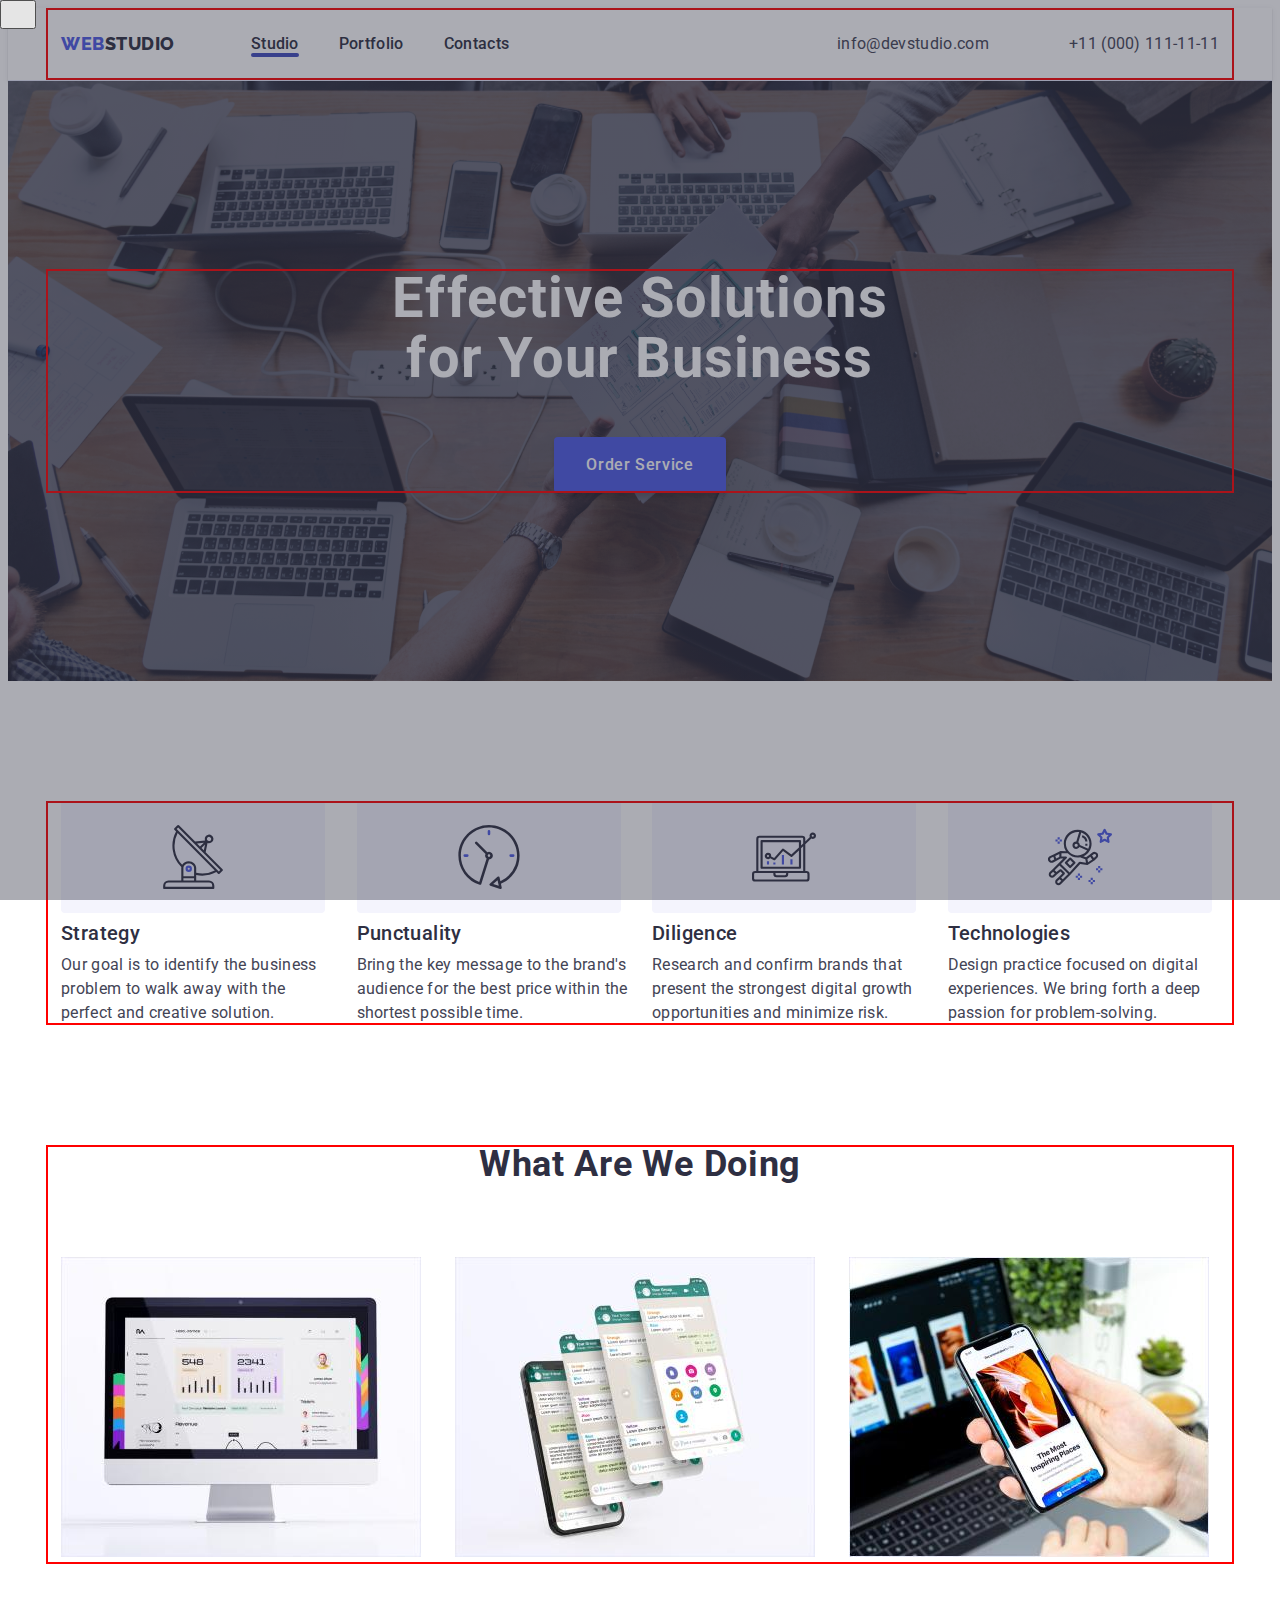
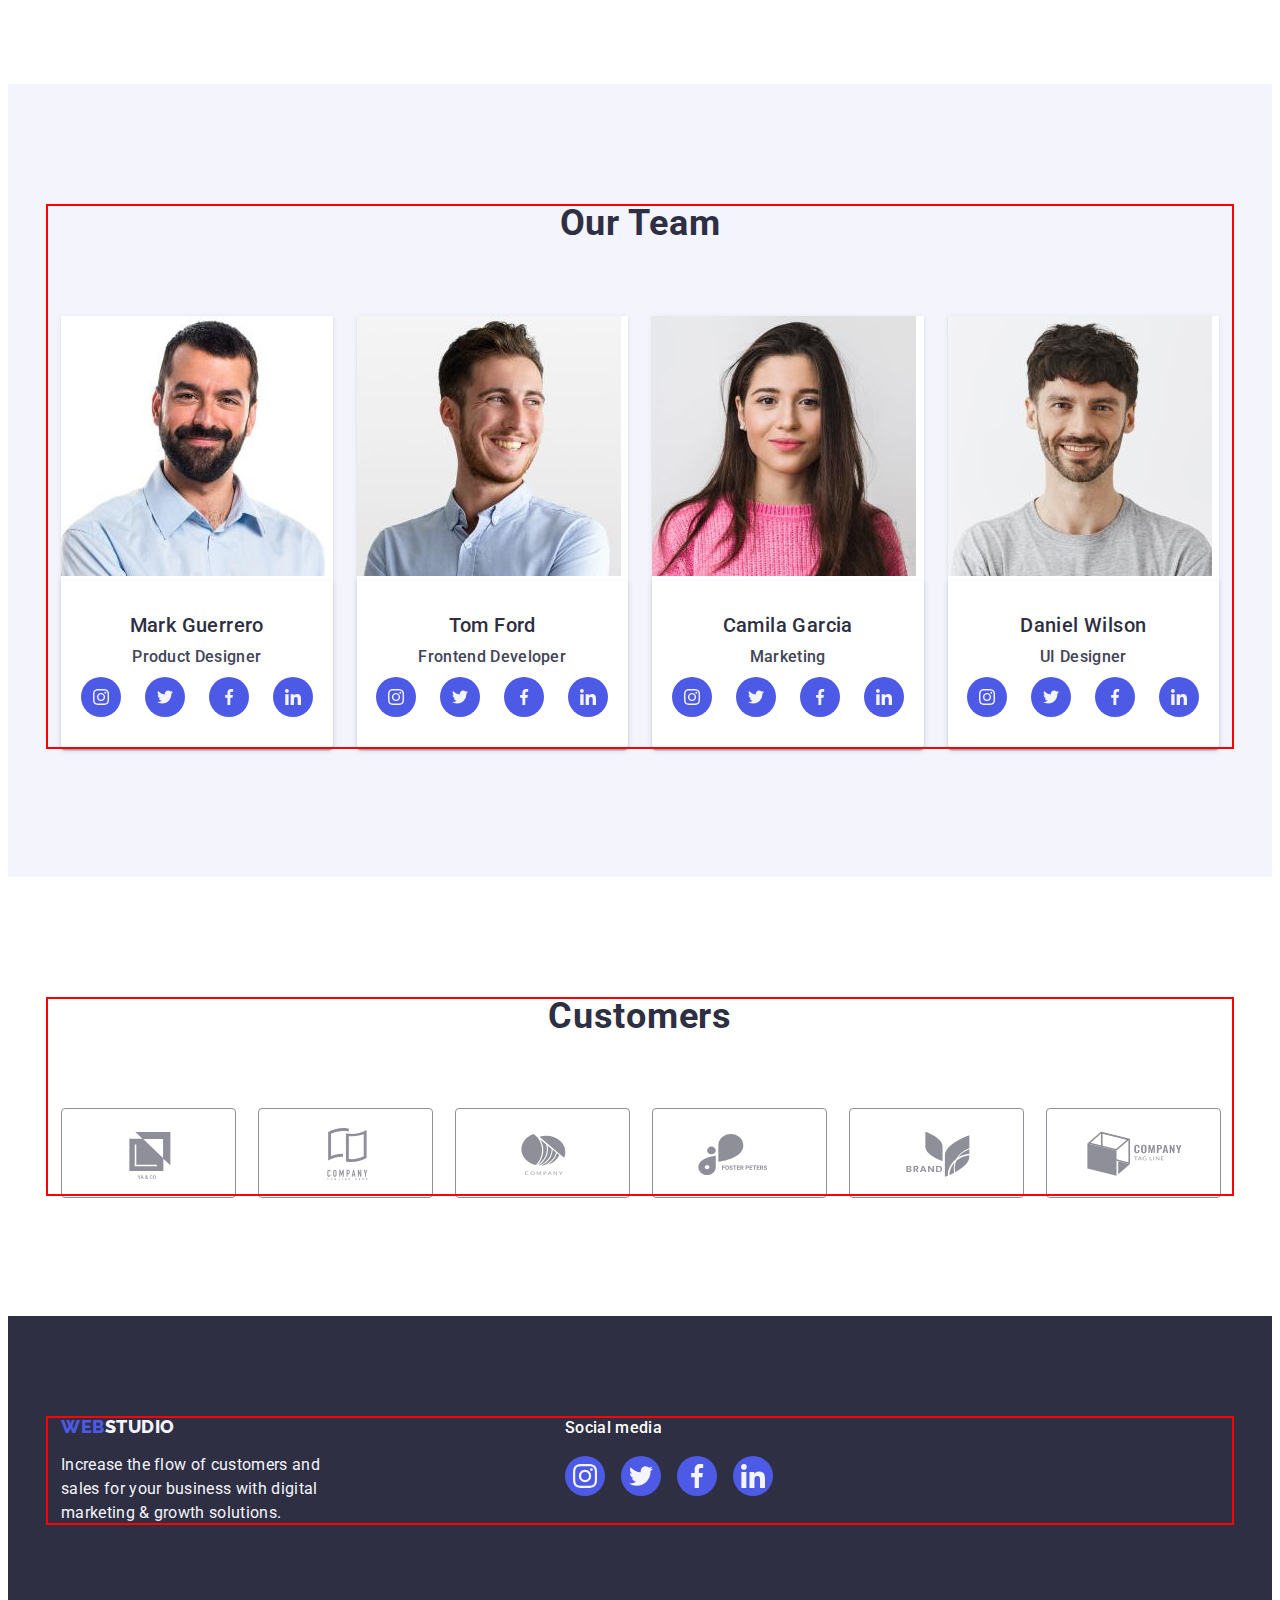
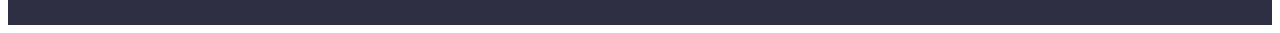
==== commit 34ccae2e: "modal" ====
--- a/index.html
+++ b/index.html
@@ -538,5 +538,16 @@
         </div>
       </div>
     </footer>
+    <!-- Modal window -->
+    <div class="backdrop">
+      <div class="modal">
+        <button class="modal-btn">
+          <svg class="modal-icon" width="20" height="20">
+            <use href=""></use>
+          </svg>
+        </button>
+      </div>
+    </div>
+    <script src="./js/modal.js"></script>
   </body>
 </html>
--- a/css/styles.css
+++ b/css/styles.css
@@ -256,6 +256,8 @@
   margin-right: auto;
 }
 
+/* Modal window */
+
 /**
   |============================
   | Section 3
@@ -533,63 +535,6 @@
   |============================
 *
 /* logo placering */
-.portfolio-top {
-  margin-bottom: 96px;
-}
-
-.btn-top {
-  padding-top: 96px;
-  padding-bottom: 120px;
-}
-
-.click {
-  display: flex;
-  flex-direction: row;
-  align-items: flex-start;
-  padding: 0px;
-  gap: 24px;
-  justify-content: center;
-  margin-bottom: 72px;
-}
-
-.photo-wrapper {
-  display: flex;
-  flex-direction: column;
-  justify-content: center;
-  padding: 32px 16px;
-  border: 1px solid #e7e9fc;
-  border-top: none;
-}
-
-.pictures {
-  display: flex;
-  flex-wrap: wrap;
-  column-gap: 24px;
-  row-gap: 48px;
-}
-
-.pictures-list {
-  width: calc((100% - 48px) / 3);
-}
-.picture-slider {
-  position: absolute;
-  bottom: 0;
-  left: 0;
-  width: 100%;
-  height: 100%;
-  padding-top: 40px;
-  padding-left: 32px;
-  padding-right: 32px;
-  padding-bottom: 164px;
-  mix-blend-mode: normal;
-
-  color: #f4f4fd;
-  background-color: #4d5ae5;
-}
-
-.card-box {
-  position: relative;
-}
 .button {
   font-family: "Roboto", sans-serif;
   font-style: normal;
@@ -613,6 +558,10 @@
   border-radius: 4px;
   color: #4d5ae5;
   background: #f4f4fd;
+
+  transition-property: border, box-shadow, color, background;
+  transition-duration: 250ms;
+  transition-timing-function: var(--cubic-hover);
 }
 
 .radio-btn:hover,
@@ -636,3 +585,94 @@
   box-shadow: 0px 1px 6px rgba(46, 47, 66, 0.08),
     0px 1px 1px rgba(46, 47, 66, 0.16), 0px 2px 1px rgba(46, 47, 66, 0.08);
 }
+
+.portfolio-top {
+  margin-bottom: 96px;
+}
+
+.btn-top {
+  padding-top: 96px;
+  padding-bottom: 120px;
+}
+
+.click {
+  display: flex;
+  flex-direction: row;
+  align-items: flex-start;
+  padding: 0px;
+  gap: 24px;
+  justify-content: center;
+  margin-bottom: 72px;
+}
+
+.photo-wrapper {
+  display: flex;
+  flex-direction: column;
+  justify-content: center;
+  padding: 32px 16px;
+  border: 1px solid #e7e9fc;
+  border-top: none;
+}
+
+.pictures {
+  display: flex;
+  flex-wrap: wrap;
+  column-gap: 24px;
+  row-gap: 48px;
+}
+
+.pictures-list {
+  width: calc((100% - 48px) / 3);
+}
+.overlay {
+  font-size: 16px;
+  line-height: 1.5;
+  letter-spacing: 0.02em;
+
+  position: absolute;
+  bottom: 0;
+  left: 0;
+  width: 100%;
+  height: 100%;
+  padding: 40px 32px;
+
+  overflow: auto;
+  transform: translateY(100%);
+  transition: transform var(--cubic-hover);
+  color: #f4f4fd;
+  background: #4d5ae5;
+}
+
+.img-block {
+  display: block;
+}
+.card-box {
+  position: relative;
+  overflow: hidden;
+}
+
+.over:hover .overlay,
+.over:focus .overlay {
+  transform: translateY(0);
+}
+
+/**
+  |============================
+  | Modal styles
+  |============================
+*/
+.backdrop {
+  position: fixed;
+  top: 0;
+  left: 0;
+  bottom: 0;
+  right: 0;
+
+  background: rgba(46, 47, 66, 0.4);
+}
+.modal {
+}
+.modal-btn {
+}
+.modal-icon {
+}
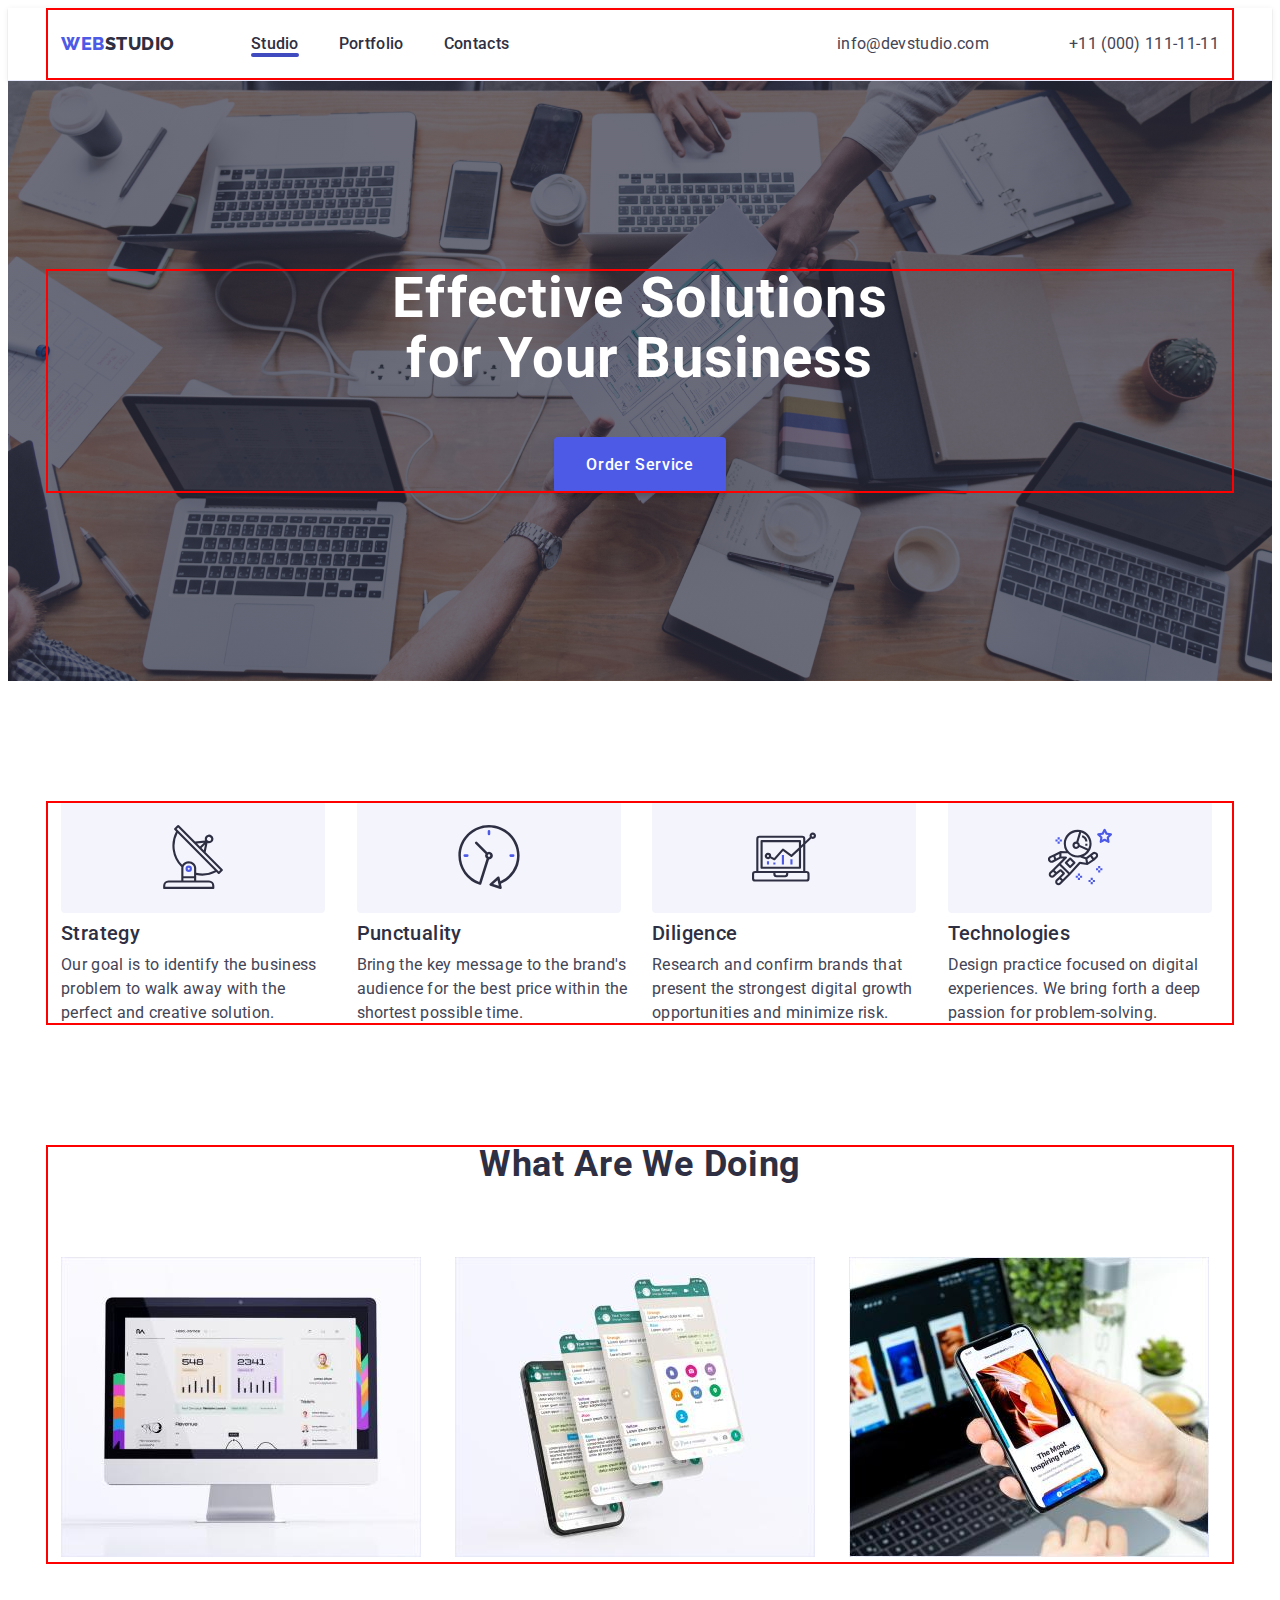
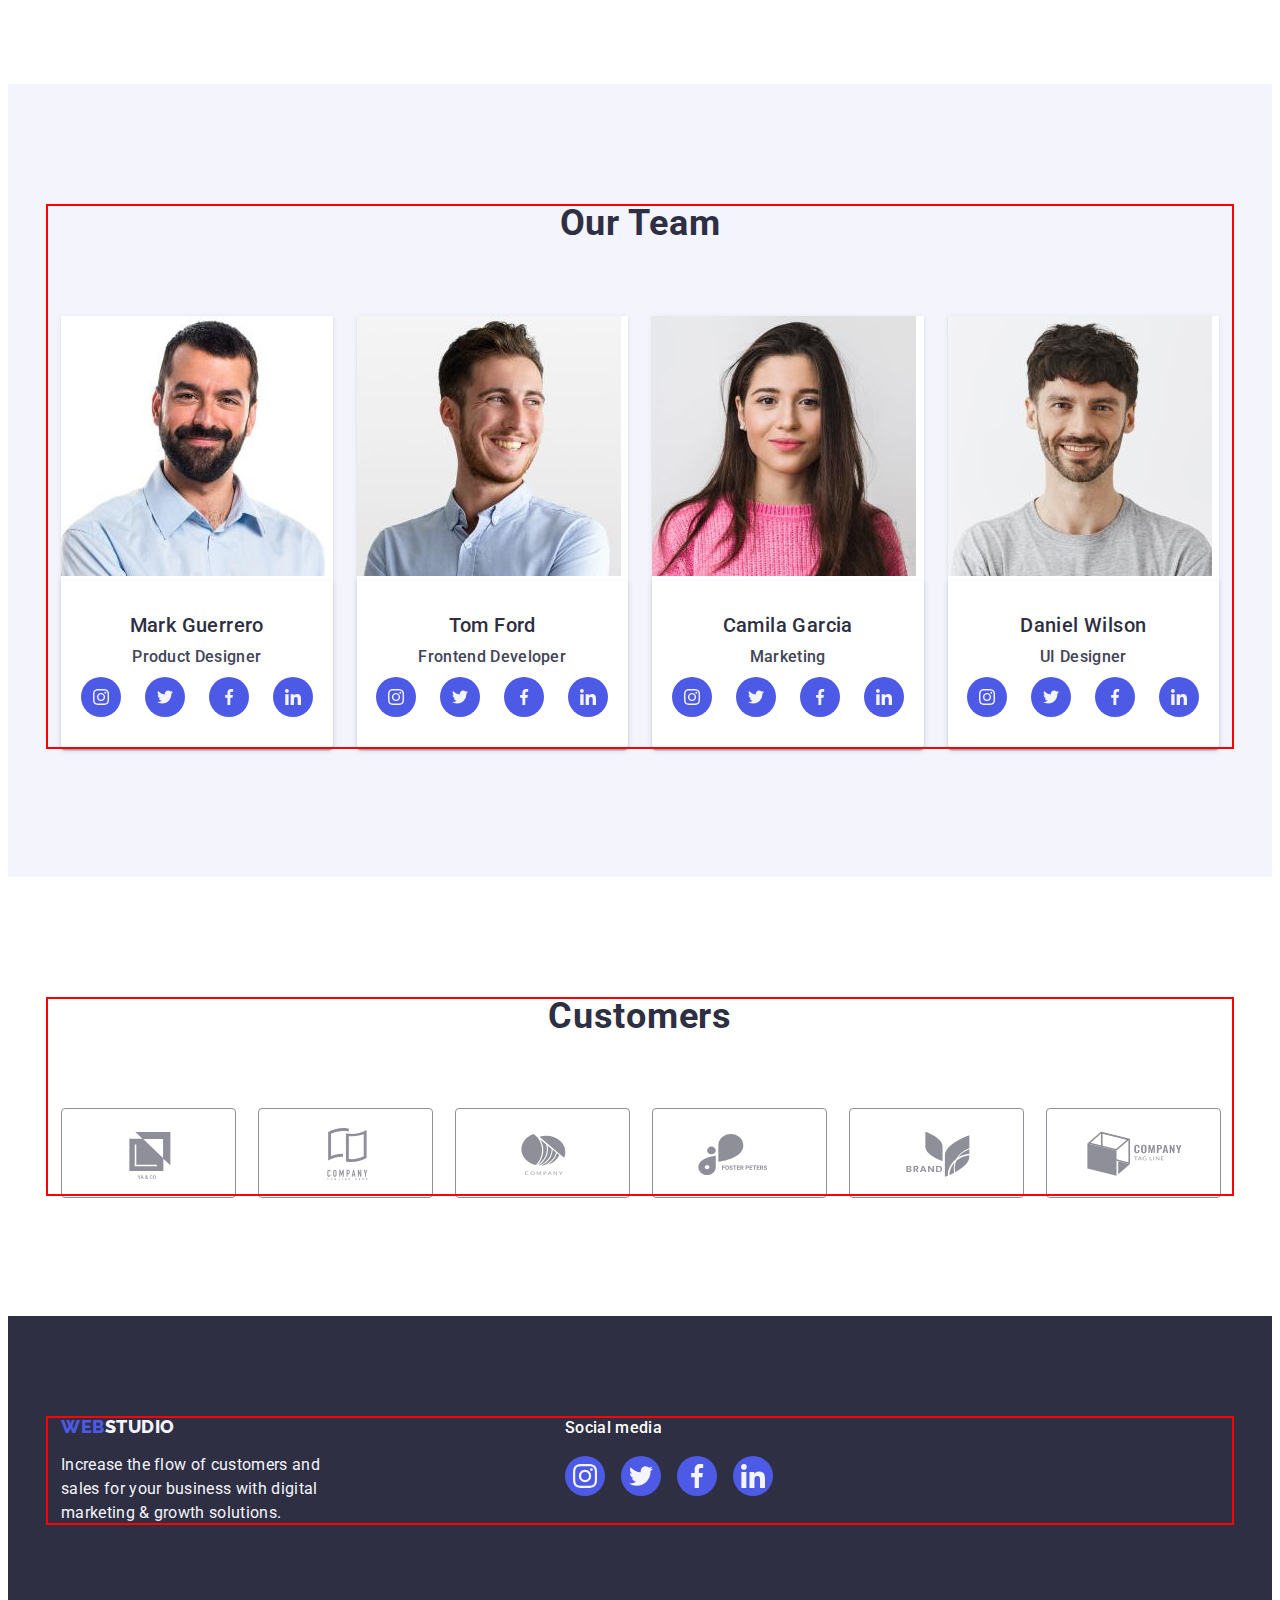
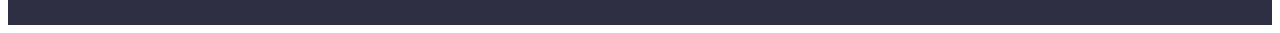
==== commit b3e826e4: "cross button left" ====
--- a/index.html
+++ b/index.html
@@ -65,7 +65,9 @@
       <section class="hero">
         <div class="container">
           <h1 class="hero-text">Effective Solutions for Your Business</h1>
-          <button class="button hero-btn" type="button">Order Service</button>
+          <button class="button hero-btn" type="button" data-modal-open>
+            Order Service
+          </button>
         </div>
       </section>
       <!-- 2-section -->
@@ -539,10 +541,10 @@
       </div>
     </footer>
     <!-- Modal window -->
-    <div class="backdrop">
+    <div class="backdrop is-hidden" data-modal>
       <div class="modal">
-        <button class="modal-btn">
-          <svg class="modal-icon" width="20" height="20">
+        <button class="modal-btn" type="button" data-modal-close>
+          <svg class="modal-icon" width="8" height="8">
             <use href=""></use>
           </svg>
         </button>
--- a/css/styles.css
+++ b/css/styles.css
@@ -8,6 +8,7 @@
   --items: 4;
 
   --cubic-hover: cubic-bezier(0.4, 0, 0.2, 1);
+  --modal-idx: 100;
 }
 /**
   |============================
@@ -638,7 +639,8 @@
 
   overflow: auto;
   transform: translateY(100%);
-  transition: transform var(--cubic-hover);
+
+  transition: transform 250ms var(--cubic-hover);
   color: #f4f4fd;
   background: #4d5ae5;
 }
@@ -646,6 +648,7 @@
 .img-block {
   display: block;
 }
+
 .card-box {
   position: relative;
   overflow: hidden;
@@ -665,14 +668,48 @@
   position: fixed;
   top: 0;
   left: 0;
-  bottom: 0;
-  right: 0;
-
+
+  width: 100%;
+  height: 100%;
+
+  z-index: var(--modal-idx);
+  transition: opacity 250ms var(--cubic-hover),
+    visibility 250ms var(--cubic-hover);
   background: rgba(46, 47, 66, 0.4);
 }
+.backdrop.is-hidden {
+  opacity: 0;
+  visibility: hidden;
+  pointer-events: none;
+}
+
 .modal {
+  position: absolute;
+
+  width: 408px;
+  height: 576px;
+  top: 50%;
+  left: 50%;
+  transform: translate(-50% -50%);
+
+  background: #fcfcfc;
+  box-shadow: 0px 1px 1px rgba(0, 0, 0, 0.14), 0px 1px 3px rgba(0, 0, 0, 0.12),
+    0px 2px 1px rgba(0, 0, 0, 0.2);
+  border-radius: 4px;
 }
 .modal-btn {
+  position: absolute;
+  top: 24px;
+  right: 24px;
+
+  display: flex;
+  align-items: center;
+  justify-content: center;
+
+  width: 24px;
+  height: 24px;
+  border-radius: 50%;
+  border: none;
 }
 .modal-icon {
 }
